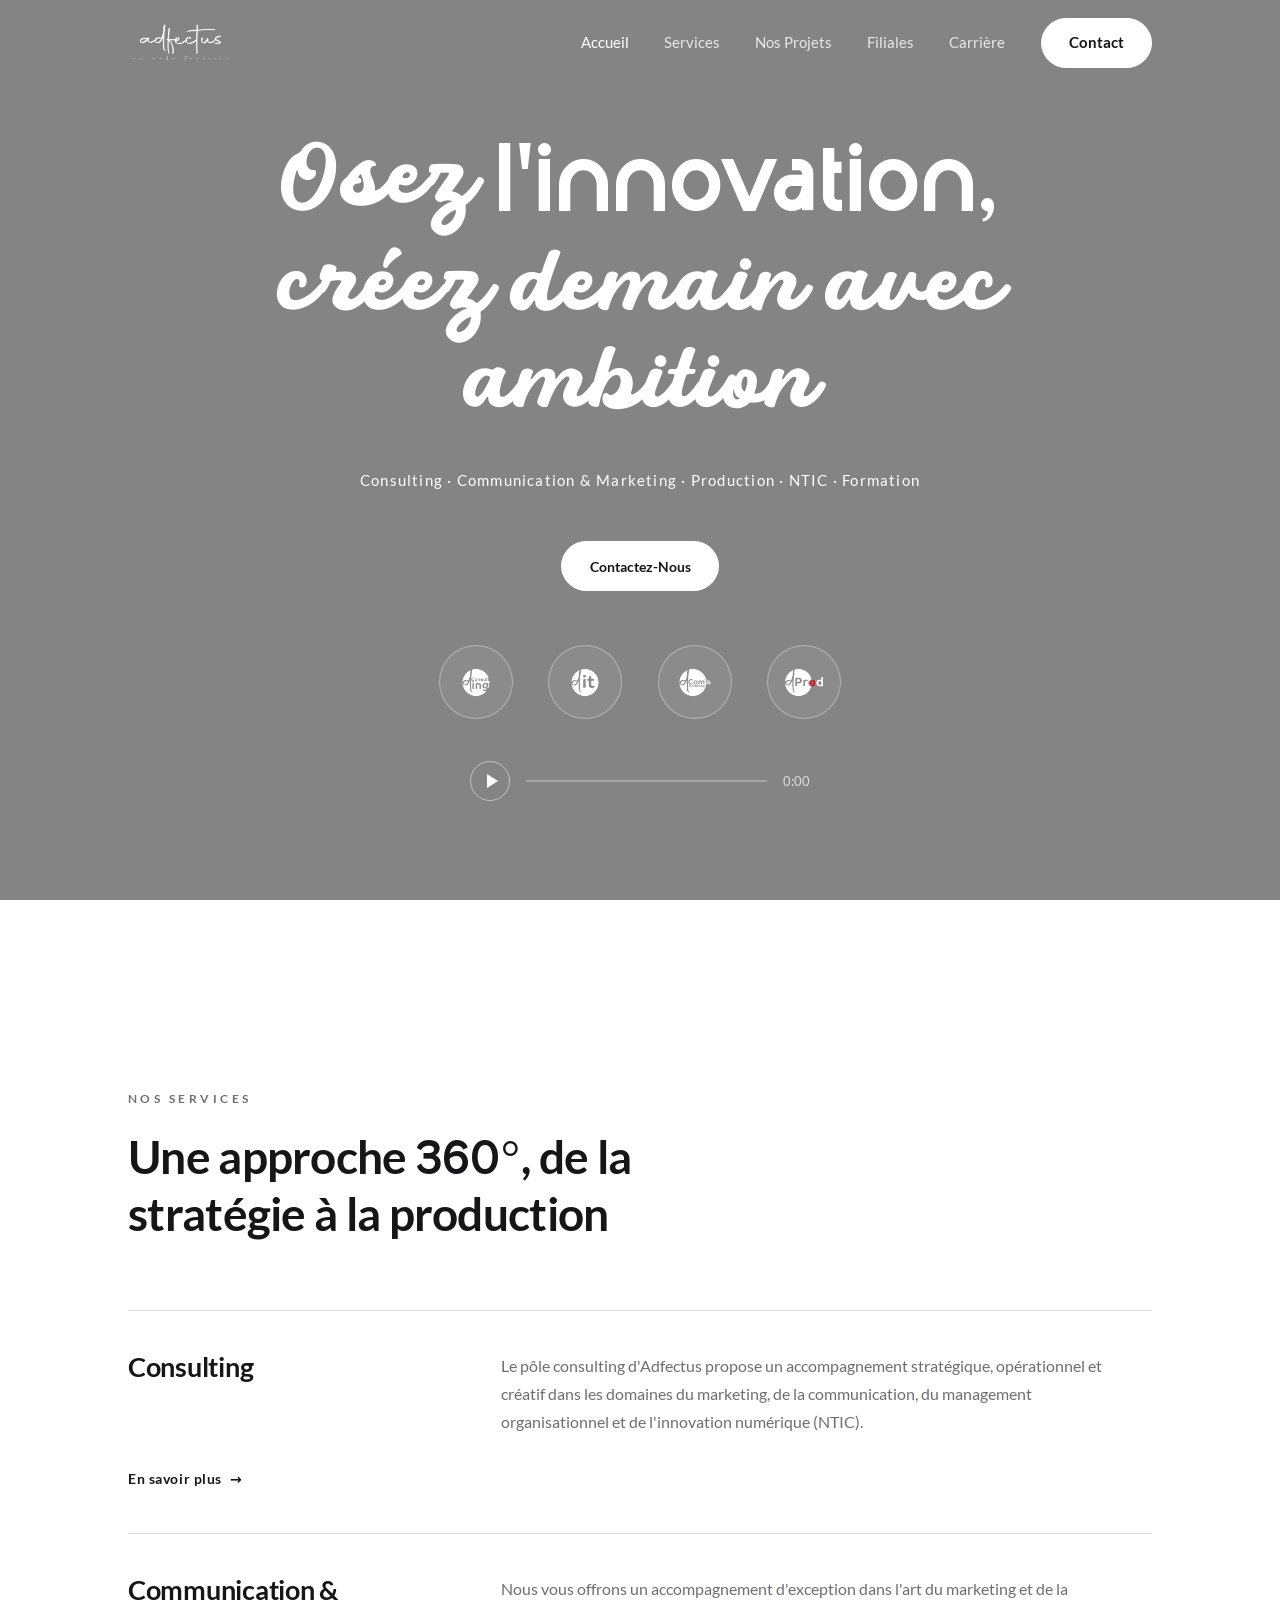
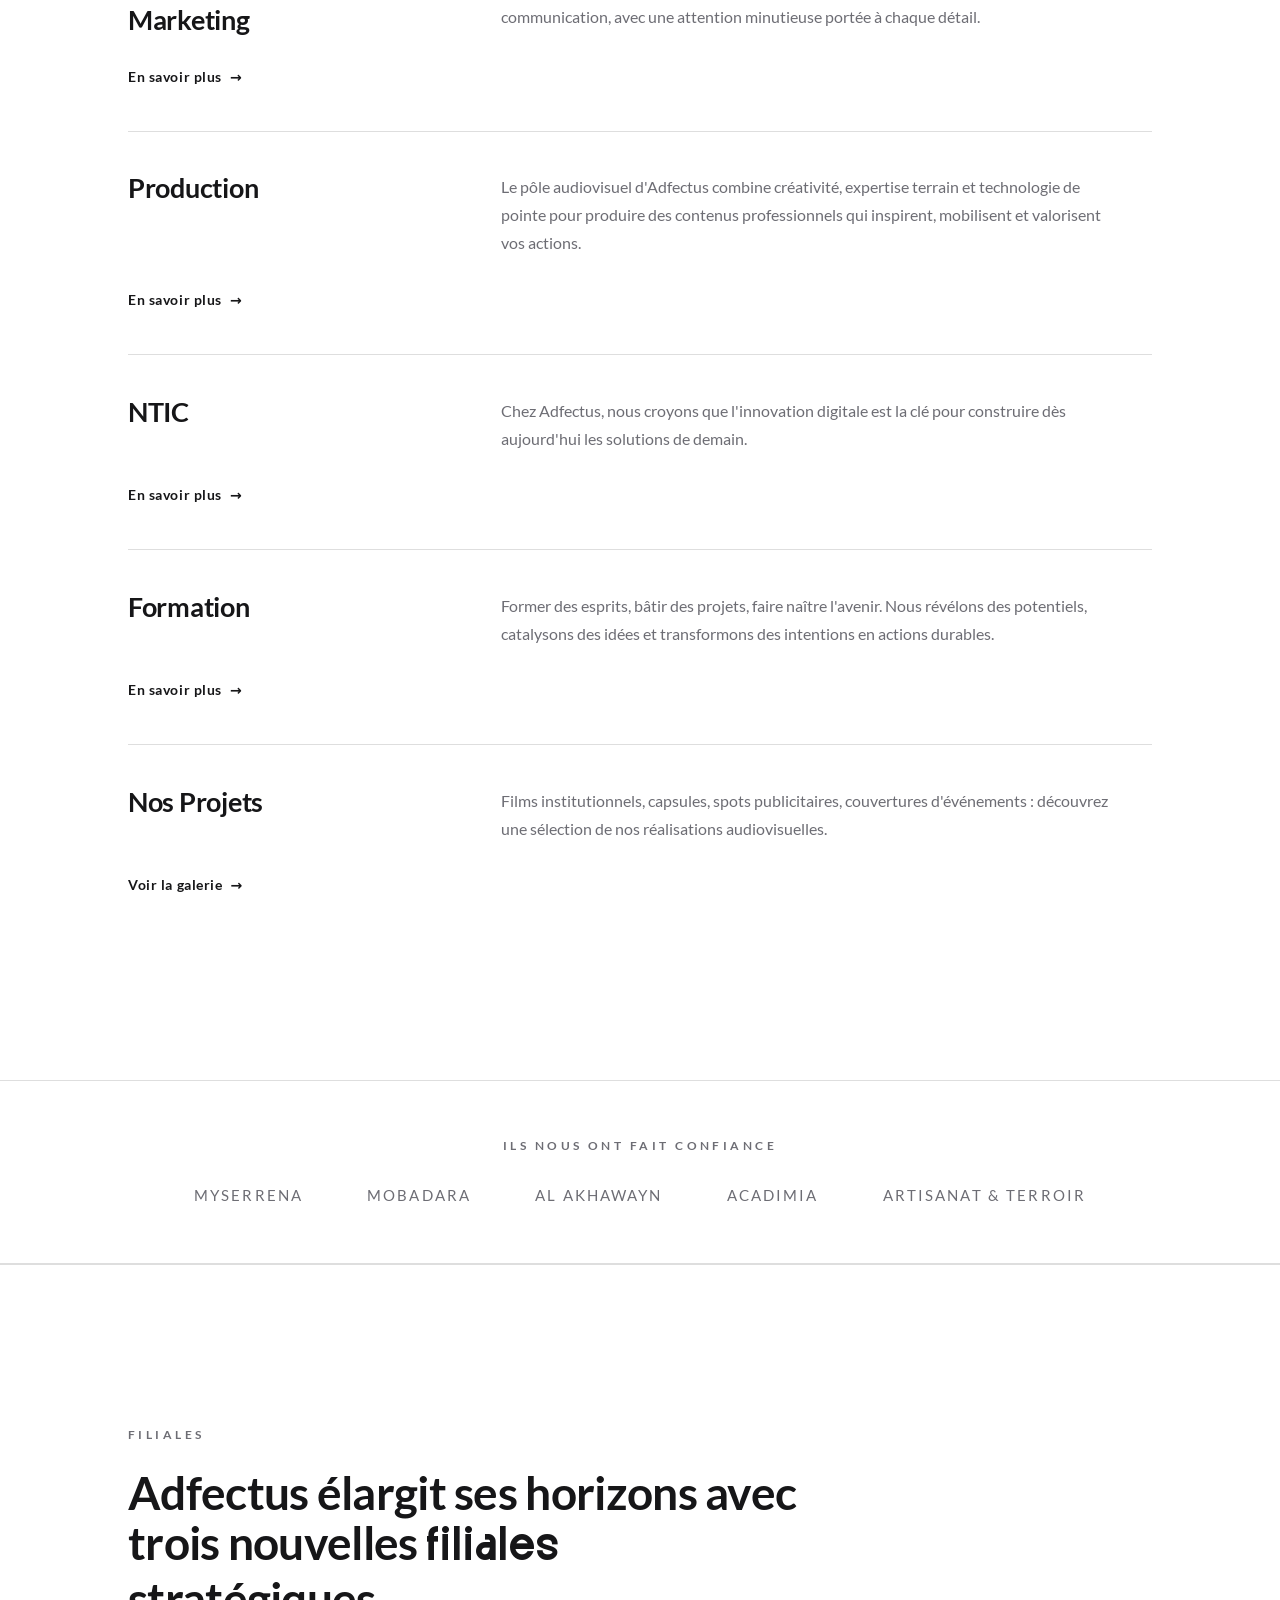
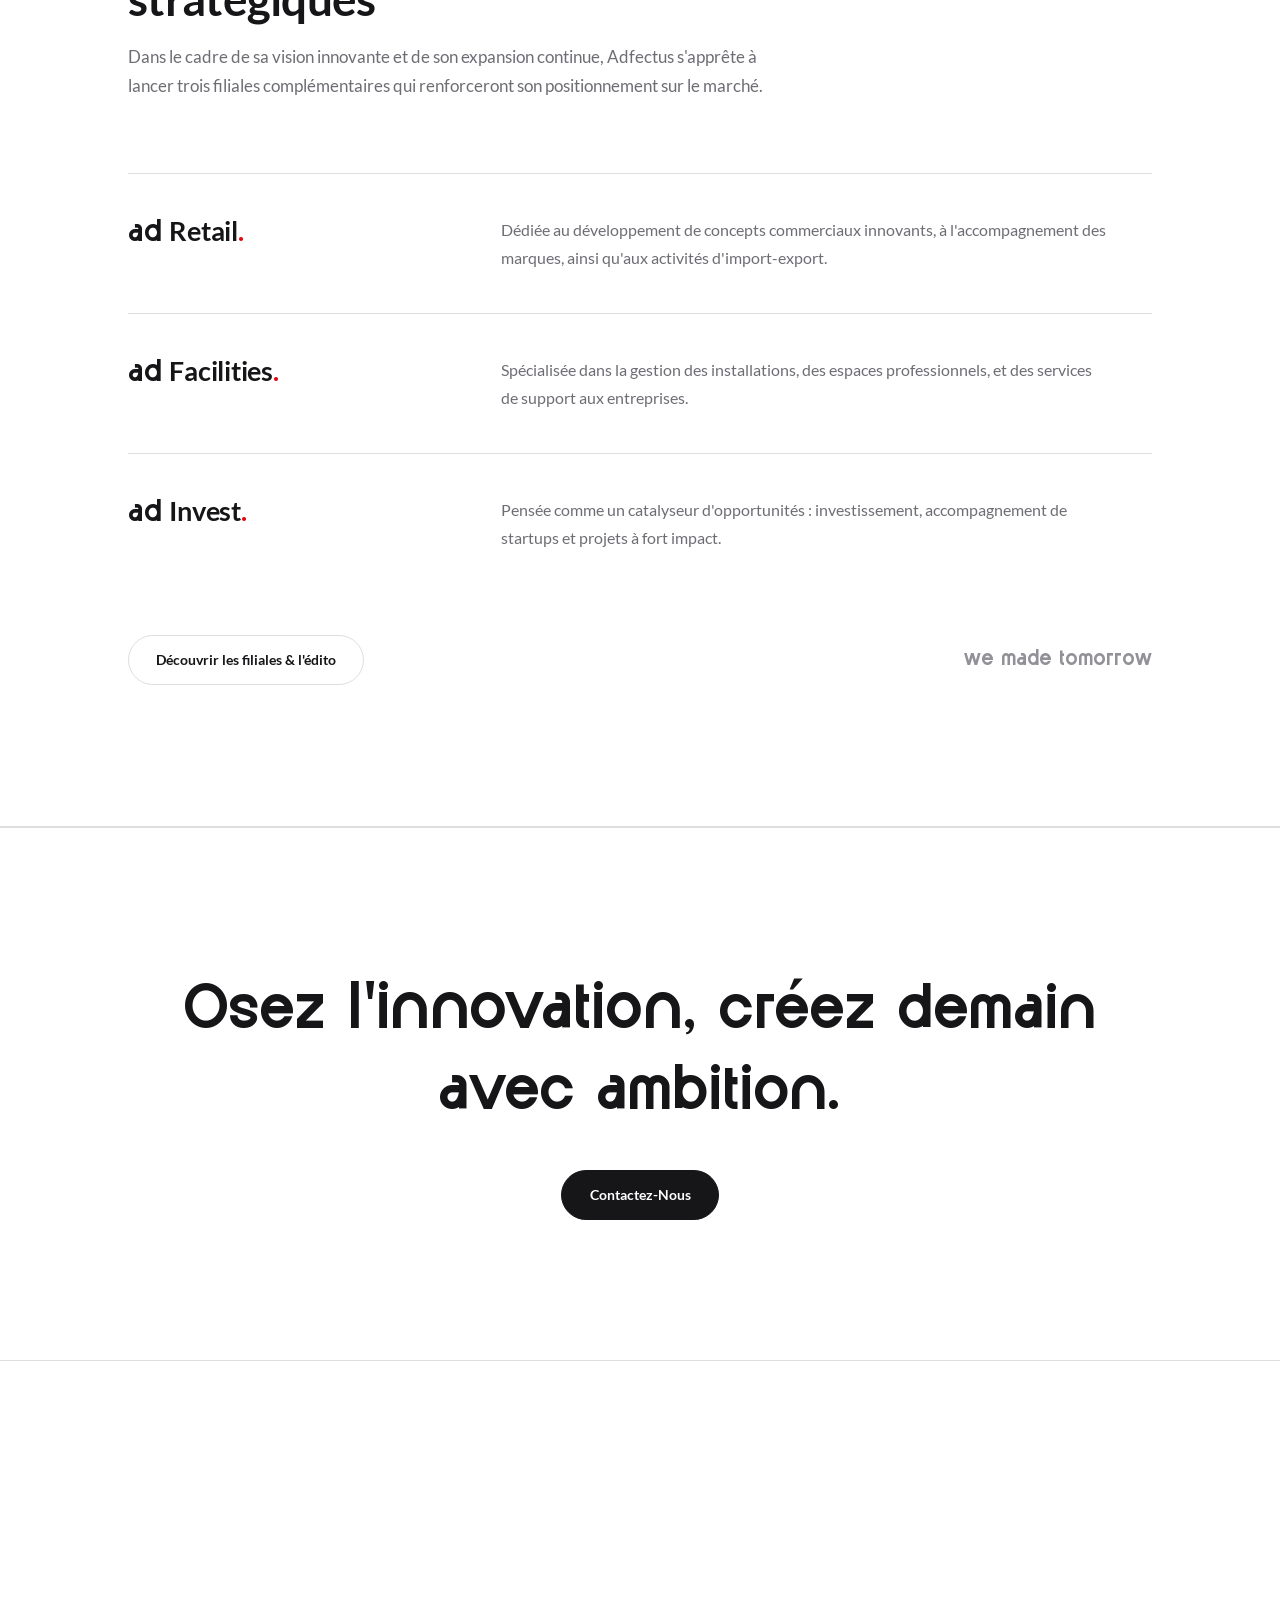
==== index.html @ 5cff5445 "Refonte complète du site Adfectus — statique, minimaliste, responsive - 10 pages générées par build." ====
<!DOCTYPE html>
<html lang="fr">
<head>
<meta charset="utf-8">
<meta name="viewport" content="width=device-width, initial-scale=1">
<title>Adfectus — Agence Consulting, Communication & Production | We Made Tomorrow</title>
<meta name="description" content="Adfectus sarl, agence de consulting, communication, marketing, production audiovisuelle, NTIC et formation au Maroc. Osez l'innovation, créez demain avec ambition.">
<link rel="canonical" href="https://www.adfectus-agency.com/">
<meta property="og:title" content="Adfectus — Agence Consulting, Communication & Production | We Made Tomorrow">
<meta property="og:description" content="Adfectus sarl, agence de consulting, communication, marketing, production audiovisuelle, NTIC et formation au Maroc. Osez l'innovation, créez demain avec ambition.">
<meta property="og:type" content="website">
<meta property="og:url" content="https://www.adfectus-agency.com/">
<meta property="og:image" content="https://www.adfectus-agency.com/assets/img/t_adfectus-logo-06-400.png">
<meta property="og:locale" content="fr_FR">
<link rel="icon" type="image/png" href="assets/img/6_logo-adfectus-elements_plan-de-travail-1-184.png">

<link rel="stylesheet" href="assets/css/style.css">
<script type="application/ld+json">
{
  "@context": "https://schema.org",
  "@type": "Organization",
  "name": "Adfectus",
  "legalName": "ADFECTUS sarl",
  "slogan": "We Made Tomorrow",
  "url": "https://www.adfectus-agency.com",
  "logo": "https://www.adfectus-agency.com/assets/img/t_adfectus-logo-06-400.png",
  "email": "Contact@adfectus-agency.com",
  "telephone": "+212535567583",
  "address": {
    "@type": "PostalAddress",
    "streetAddress": "Hay Riad, Immeuble Bahji N35",
    "addressLocality": "Ifrane",
    "postalCode": "53000",
    "addressCountry": "MA"
  },
  "sameAs": [],
  "subOrganization": [
    {"@type": "Organization", "name": "Ad Retail"},
    {"@type": "Organization", "name": "Ad Facilities"},
    {"@type": "Organization", "name": "Ad Invest"}
  ]
}
</script>
</head>
<body>
<video class="bg-video" autoplay muted loop playsinline src="video/bg_full_v.mp4" aria-hidden="true"></video>
<div class="bg-overlay"></div>
<header class="site-header">
  <div class="container nav">
    <a class="brand" href="index.html" aria-label="Adfectus — accueil">
      <img src="assets/img/8_adfectus-logo-05-368.png" alt="Adfectus — We Made Tomorrow">
    </a>
    <button class="burger" aria-label="Menu"><span></span><span></span><span></span></button>
    <ul class="nav-links">
      <li><a href="index.html">Accueil</a></li>
      <li class="has-sub"><a href="consulting.html">Services</a>
        <ul class="submenu">
          <li><a href="consulting.html">Consulting</a></li>
          <li><a href="communication.html">Communication &amp; Marketing</a></li>
          <li><a href="production.html">Production</a></li>
          <li><a href="ntic.html">NTIC</a></li>
          <li><a href="formation.html">Formation</a></li>
        </ul>
      </li>
      <li><a href="projets.html">Nos Projets</a></li>
      <li><a href="filiales.html">Filiales</a></li>
      <li><a href="carriere.html">Carrière</a></li>
      <li><a class="btn btn-primary" href="contact.html">Contact</a></li>
    </ul>
  </div>
</header>
<main>
<section class="hero hero-center">
  <div class="container">
    <h1 class="reveal visible">Osez <span class="subtitle-gendy accent">l'innovation,</span><br>créez demain avec ambition</h1>
    <p class="lead hero-tagline reveal visible">Consulting · Communication &amp; Marketing · Production · NTIC · Formation</p>
    <div class="hero-actions reveal visible">
      <a class="btn btn-primary" href="contact.html">Contactez-Nous</a>
    </div>
    <div class="hero-badges reveal visible">
      <a href="consulting.html" title="Consulting"><img src="assets/img/0_logo-adfectus-elements-04-194.png" alt="ad Consulting"></a>
      <a href="ntic.html" title="NTIC"><img src="assets/img/t_logo-adfectus-elements-03-186.png" alt="ad it"></a>
      <a href="communication.html" title="Communication &amp; Marketing"><img src="assets/img/e_logo-adfectus-elements-02-188.png" alt="ad Com's Marketing"></a>
      <a href="production.html" title="Production"><img src="assets/img/6_logo-adfectus-elements_plan-de-travail-1-184.png" alt="ad Prod"></a>
    </div>
    <div class="audio-player reveal visible" data-src="audio/ads-audio-spot-adfectus-short.mp3">
      <button class="audio-toggle" aria-label="Écouter le spot Adfectus"></button>
      <div class="audio-track"><div class="audio-bar"></div></div>
      <span class="audio-time">0:00</span>
    </div>
  </div>
</section>


<section class="section">
  <div class="container">
    <div class="section-head reveal">
      <p class="eyebrow">Nos Services</p>
      <h2>Une approche <em class="emph">360°</em>, de la stratégie à la production</h2>
    </div>
    <div class="grid grid-3">
      <article class="card reveal">
        <h3>Consulting</h3>
        <p>Le pôle consulting d'Adfectus propose un accompagnement stratégique, opérationnel et créatif dans les domaines du marketing, de la communication, du management organisationnel et de l'innovation numérique (NTIC).</p>
        <a class="card-link" href="consulting.html">En savoir plus</a>
      </article>
      <article class="card reveal">
        <h3>Communication &amp; Marketing</h3>
        <p>Nous vous offrons un accompagnement d'exception dans l'art du marketing et de la communication, avec une attention minutieuse portée à chaque détail.</p>
        <a class="card-link" href="communication.html">En savoir plus</a>
      </article>
      <article class="card reveal">
        <h3>Production</h3>
        <p>Le pôle audiovisuel d'Adfectus combine créativité, expertise terrain et technologie de pointe pour produire des contenus professionnels qui inspirent, mobilisent et valorisent vos actions.</p>
        <a class="card-link" href="production.html">En savoir plus</a>
      </article>
      <article class="card reveal">
        <h3>NTIC</h3>
        <p>Chez Adfectus, nous croyons que l'innovation digitale est la clé pour construire dès aujourd'hui les solutions de demain.</p>
        <a class="card-link" href="ntic.html">En savoir plus</a>
      </article>
      <article class="card reveal">
        <h3>Formation</h3>
        <p>Former des esprits, bâtir des projets, faire naître l'avenir. Nous révélons des potentiels, catalysons des idées et transformons des intentions en actions durables.</p>
        <a class="card-link" href="formation.html">En savoir plus</a>
      </article>
      <article class="card reveal">
        <h3>Nos Projets</h3>
        <p>Films institutionnels, capsules, spots publicitaires, couvertures d'événements : découvrez une sélection de nos réalisations audiovisuelles.</p>
        <a class="card-link" href="projets.html">Voir la galerie</a>
      </article>
    </div>
  </div>
</section>

<section class="partners">
  <div class="container">
    <p class="eyebrow reveal" style="justify-content:center">Ils nous ont fait confiance</p>
    <div class="partners-strip reveal">
      <span>Myserrena</span>
      <span>Mobadara</span>
      <span>Al Akhawayn</span>
      <span>Acadimia</span>
      <span>Artisanat &amp; Terroir</span>
    </div>
  </div>
</section>

<section class="section section-alt">
  <div class="container">
    <div class="section-head reveal">
      <p class="eyebrow">Filiales</p>
      <h2>Adfectus élargit ses horizons avec trois nouvelles <em class="emph">filiales</em> stratégiques</h2>
      <p>Dans le cadre de sa vision innovante et de son expansion continue, Adfectus s'apprête à lancer trois filiales complémentaires qui renforceront son positionnement sur le marché.</p>
    </div>
    <div class="grid grid-3">
      <article class="card reveal">
        <h3><span class="ad-script">ad</span> Retail<span class="dot-red">.</span></h3>
        <p>Dédiée au développement de concepts commerciaux innovants, à l'accompagnement des marques, ainsi qu'aux activités d'import-export.</p>
      </article>
      <article class="card reveal">
        <h3><span class="ad-script">ad</span> Facilities<span class="dot-red">.</span></h3>
        <p>Spécialisée dans la gestion des installations, des espaces professionnels, et des services de support aux entreprises.</p>
      </article>
      <article class="card reveal">
        <h3><span class="ad-script">ad</span> Invest<span class="dot-red">.</span></h3>
        <p>Pensée comme un catalyseur d'opportunités : investissement, accompagnement de startups et projets à fort impact.</p>
      </article>
    </div>
    <div class="filiales-foot reveal">
      <a class="btn btn-ghost" href="filiales.html">Découvrir les filiales &amp; l'édito</a>
      <span class="script-note" aria-hidden="true">we made tomorrow</span>
    </div>
  </div>
</section>

<section class="cta-band cta-script">
  <div class="container reveal">
    <h2>Osez <em class="emph">l'innovation</em>, créez demain avec ambition.</h2>
    <a class="btn btn-primary" href="contact.html">Contactez-Nous</a>
  </div>
</section>
</main>
<div class="footer-reveal">
<footer class="site-footer">
  <div class="container">
    <div class="footer-grid">
      <div class="footer-brand">
        <img src="assets/img/t_adfectus-logo-06-400.png" alt="Adfectus">
        <p>Osez l'innovation, créez demain avec ambition.<br>We Made Tomorrow.</p>
      </div>
      <div>
        <h4>Navigation</h4>
        <ul>
          <li><a href="index.html">Accueil</a></li>
          <li><a href="projets.html">Nos Projets</a></li>
          <li><a href="filiales.html">Filiales</a></li>
          <li><a href="carriere.html">Carrière</a></li>
          <li><a href="contact.html">Contact</a></li>
        </ul>
      </div>
      <div>
        <h4>Services</h4>
        <ul>
          <li><a href="consulting.html">Consulting</a></li>
          <li><a href="communication.html">Communication &amp; Marketing</a></li>
          <li><a href="production.html">Production</a></li>
          <li><a href="ntic.html">NTIC</a></li>
          <li><a href="formation.html">Formation</a></li>
        </ul>
      </div>
      <div>
        <h4>Contact</h4>
        <ul>
          <li><p>ADFECTUS sarl : Hay Riad, Immeuble Bahji N35 – Ifrane 53000 Maroc</p></li>
          <li><a href="mailto:Contact@adfectus-agency.com">Contact@adfectus-agency.com</a></li>
          <li><a href="tel:+212535567583">05.35.56.75.83</a></li>
          <li><a href="tel:+212661442647">06.61.44.26.47</a></li>
        </ul>
      </div>
    </div>
    <div class="footer-bottom">
      <span>© Adfectus sarl — Tous droits réservés</span>
      <span>We Made Tomorrow</span>
    </div>
    <div class="footer-mega" aria-hidden="true">
      <span class="footer-mega-line">adfectus<span class="dot-red">.</span></span>
      <span class="footer-mega-sub">we made tomorrow</span>
    </div>
  </div>
</footer>
</div>
<script src="assets/js/main.js"></script>
</body>
</html>
---- assets/css/style.css ----
/* ============================================================
   ADFECTUS — We Made Tomorrow
   Design system : minimalisme précis
   Une seule signature : le fil manuscrit (script, Gendy, signature)
   ============================================================ */

/* Polices originales du site Adfectus */
@font-face { font-display: swap; font-family: "Black"; src: url("../fonts/Black.woff2") format("woff2"); font-weight: 400; }
@font-face { font-display: swap; font-family: "Gendy"; src: url("../fonts/Gendy.woff2") format("woff2"); font-weight: 400; }
@font-face { font-display: swap; font-family: "Lato"; src: url("../fonts/Lato-Regular.woff2") format("woff2"); font-weight: 400; }
@font-face { font-display: swap; font-family: "Lato"; src: url("../fonts/Lato-Bold.woff2") format("woff2"); font-weight: 700; }

:root {
  --bg: #ffffff;
  --ink: #161618;
  --muted: #6d6d74;
  --hairline: rgba(22, 22, 24, 0.14);
  --paper: rgba(255, 255, 255, 0.94);
  --font-display: "Black", system-ui, sans-serif;
  --font-accent: "Gendy", cursive;
  --font-body: "Lato", system-ui, sans-serif;
  --container: 1120px;
  --space: clamp(5rem, 11vw, 9rem);
}

* { margin: 0; padding: 0; box-sizing: border-box; }

html { scroll-behavior: smooth; }

body {
  background: var(--bg);
  color: var(--ink);
  font-family: var(--font-body);
  font-size: 1.045rem;
  line-height: 1.75;
  -webkit-font-smoothing: antialiased;
  overflow-x: hidden;
}

img, video { max-width: 100%; display: block; }
a { color: inherit; text-decoration: none; }

.container {
  max-width: var(--container);
  margin: 0 auto;
  padding: 0 clamp(1.4rem, 5vw, 3rem);
}

/* ---------- Typographie ---------- */
h1, h2, h3 { font-family: var(--font-body); font-weight: 700; line-height: 1.08; letter-spacing: -0.015em; color: var(--ink); }
h1 { font-family: var(--font-display); font-weight: 400; font-size: clamp(2.6rem, 7.5vw, 5.8rem); line-height: 1.04; letter-spacing: 0.005em; }
h2 { font-size: clamp(1.8rem, 4vw, 2.9rem); }
h3 { font-size: 1.2rem; }
p { color: var(--muted); }
.lead { font-size: clamp(1.05rem, 1.8vw, 1.25rem); color: var(--ink); opacity: 0.9; max-width: 44rem; }

/* La signature : un mot manuscrit par titre */
.emph, .subtitle-gendy {
  font-family: var(--font-accent); font-style: normal; font-weight: 400;
  font-size: 1.04em; letter-spacing: 0.02em;
}

.eyebrow {
  display: block;
  font-size: 0.72rem; font-weight: 700; letter-spacing: 0.3em;
  text-transform: uppercase; color: var(--muted); margin-bottom: 1.4rem;
}

/* ---------- Header (transparent en haut, verre blanc au scroll) ---------- */
.site-header {
  position: fixed; inset: 0 0 auto 0; z-index: 100;
  background: transparent;
  border-bottom: 1px solid transparent;
  transition: background 0.4s ease, border-color 0.4s ease, backdrop-filter 0.4s ease;
}
.site-header.scrolled {
  backdrop-filter: blur(20px) saturate(1.4); -webkit-backdrop-filter: blur(20px) saturate(1.4);
  background: rgba(255, 255, 255, 0.78);
  border-bottom-color: var(--hairline);
}
.nav { display: flex; align-items: center; justify-content: space-between; height: 86px; }
.brand img { height: 62px; width: auto; transition: filter 0.4s ease, height 0.3s ease; }
.site-header.scrolled .brand img { filter: invert(1); height: 48px; }
.nav-links { display: flex; align-items: center; gap: 2.2rem; list-style: none; }
.nav-links a {
  font-size: 0.92rem; color: rgba(255, 255, 255, 0.82);
  transition: color 0.3s ease;
}
.nav-links a:hover, .nav-links a.active { color: #fff; }
.site-header.scrolled .nav-links a { color: var(--muted); }
.site-header.scrolled .nav-links a:hover, .site-header.scrolled .nav-links a.active { color: var(--ink); }
.site-header:not(.scrolled) .nav-links .btn-primary { background: #fff; color: var(--ink); border-color: #fff; }
.site-header:not(.scrolled) .nav-links .btn-primary:hover { background: transparent; color: #fff; }

.has-sub { position: relative; }
.submenu {
  position: absolute; top: calc(100% + 16px); left: 50%; transform: translateX(-50%) translateY(6px);
  min-width: 240px; padding: 0.5rem 0; list-style: none;
  background: #fff; border: 1px solid var(--hairline);
  opacity: 0; visibility: hidden; transition: all 0.25s ease;
}
.has-sub:hover .submenu, .has-sub:focus-within .submenu {
  opacity: 1; visibility: visible; transform: translateX(-50%);
}
.submenu a { display: block; padding: 0.55rem 1.2rem; font-size: 0.9rem; }
.submenu a:hover { color: var(--ink); }

.btn {
  display: inline-flex; align-items: center; gap: 0.5rem;
  padding: 0.7rem 1.7rem; border-radius: 999px;
  font-family: var(--font-body); font-weight: 700; font-size: 0.9rem;
  border: 1px solid var(--ink); cursor: pointer;
  transition: background 0.3s ease, color 0.3s ease;
}
.btn-primary { background: var(--ink); color: #fff; }
.btn-primary:hover { background: transparent; color: var(--ink); }
.btn-ghost { color: var(--ink); border-color: var(--hairline); }
.btn-ghost:hover { border-color: var(--ink); }

.burger {
  display: none; background: none; border: 0; cursor: pointer;
  width: 44px; height: 44px; position: relative; z-index: 102;
}
.burger span {
  display: block; width: 22px; height: 1.5px; background: #fff;
  margin: 6px auto; transition: all 0.3s;
}
.site-header.scrolled .burger span, .burger.open span { background: var(--ink); }
.burger.open span:nth-child(1) { transform: translateY(7.5px) rotate(45deg); }
.burger.open span:nth-child(2) { opacity: 0; }
.burger.open span:nth-child(3) { transform: translateY(-7.5px) rotate(-45deg); }

/* ---------- Vidéo de fond plein écran ---------- */
.bg-video {
  position: fixed; inset: 0; width: 100vw; height: 100vh;
  object-fit: cover; z-index: -2;
}
.bg-overlay {
  position: fixed; inset: 0; z-index: -1;
  background: rgba(10, 10, 12, 0.5);
}
body:has(.bg-video) { background: transparent; }

/* ---------- Héros ---------- */
.hero, .page-hero { position: relative; }
.hero {
  min-height: 94vh;
  display: flex; align-items: center;
  padding: 8rem 0 clamp(9rem, 18vw, 15rem);
}
.page-hero { padding: 11rem 0 5rem; }
.hero .container, .page-hero .container { position: relative; z-index: 2; }

body:has(.bg-video) .hero h1, body:has(.bg-video) .page-hero h1,
body:has(.bg-video) .hero .lead, body:has(.bg-video) .page-hero .lead { color: #fff; }
body:has(.bg-video) .hero .eyebrow, body:has(.bg-video) .page-hero .eyebrow { color: rgba(255, 255, 255, 0.8); }
body:has(.bg-video) .hero .btn-primary, body:has(.bg-video) .page-hero .btn-primary {
  background: #fff; color: var(--ink); border-color: #fff;
}
body:has(.bg-video) .hero .btn-primary:hover, body:has(.bg-video) .page-hero .btn-primary:hover {
  background: transparent; color: #fff;
}
body:has(.bg-video) .hero .btn-ghost, body:has(.bg-video) .page-hero .btn-ghost {
  border-color: rgba(255, 255, 255, 0.5); color: #fff;
}
body:has(.bg-video) .hero .btn-ghost:hover { border-color: #fff; }

.hero-tagline { margin-top: 2rem; }
.hero-actions { display: flex; flex-wrap: wrap; gap: 1rem; margin-top: 3rem; }

/* Hero centré très minimaliste (accueil) */
.hero-center { padding: 8rem 0; text-align: center; }
.hero-center .lead { margin-inline: auto; }
.hero-center .hero-tagline {
  font-size: 0.95rem; letter-spacing: 0.08em;
  opacity: 0.75; margin-top: 2.4rem;
}
.hero-center .hero-actions { justify-content: center; }

/* ---------- Badges services du hero (détails de l'original) ---------- */
.hero-badges {
  display: flex; justify-content: center; align-items: center;
  gap: clamp(1.2rem, 3vw, 2.2rem); margin-top: 3.4rem;
}
.hero-badges a {
  width: 74px; height: 74px; border-radius: 50%;
  display: flex; align-items: center; justify-content: center;
  border: 1px solid rgba(255, 255, 255, 0.35);
  background: rgba(255, 255, 255, 0.06);
  transition: border-color 0.3s ease, background 0.3s ease, transform 0.3s ease;
}
.hero-badges a:hover { border-color: #fff; background: rgba(255, 255, 255, 0.14); transform: translateY(-3px); }
.hero-badges img { width: 72%; height: auto; }

/* ---------- Lecteur audio minimal (spot Adfectus) ---------- */
.audio-player {
  display: flex; align-items: center; gap: 1rem;
  max-width: 340px; margin: 2.6rem auto 0;
}
.audio-toggle {
  flex: none; width: 40px; height: 40px; border-radius: 50%;
  border: 1px solid rgba(255, 255, 255, 0.5); background: transparent;
  cursor: pointer; position: relative;
  transition: border-color 0.3s ease, background 0.3s ease;
}
.audio-toggle::after {
  content: ""; position: absolute; left: 16px; top: 12px;
  border-left: 11px solid #fff;
  border-top: 7.5px solid transparent; border-bottom: 7.5px solid transparent;
}
.audio-player.playing .audio-toggle::after {
  left: 13px; top: 12px; border: 0;
  width: 4px; height: 15px;
  border-left: 4px solid #fff; border-right: 4px solid #fff;
}
.audio-toggle:hover { border-color: #fff; background: rgba(255, 255, 255, 0.12); }
.audio-track {
  flex: 1; height: 2px; background: rgba(255, 255, 255, 0.28);
  cursor: pointer; position: relative;
}
.audio-bar { width: 0; height: 100%; background: #fff; transition: width 0.15s linear; }
.audio-time {
  flex: none; font-size: 0.8rem; color: rgba(255, 255, 255, 0.75);
  font-variant-numeric: tabular-nums; min-width: 3ch;
}

/* ---------- Rappels de marque (filiales) ---------- */
.ad-script {
  font-family: var(--font-accent); font-weight: 400;
  font-size: 1.15em; letter-spacing: 0.02em; margin-right: 0.08em;
}
.dot-red { color: #e60613; }
.filiales-foot {
  margin-top: 2.6rem;
  display: flex; align-items: center; justify-content: space-between;
  flex-wrap: wrap; gap: 1.4rem;
}
.script-note {
  font-family: var(--font-accent); font-size: 1.35rem;
  color: var(--muted); opacity: 0.75;
}

/* ---------- CTA en typographie du logo ---------- */
.cta-script h2 {
  font-family: var(--font-accent); font-weight: 400;
  font-size: clamp(2.1rem, 5.5vw, 4rem); line-height: 1.25;
  letter-spacing: 0.015em;
}

/* ---------- Sections ---------- */
.section, .section-alt, .partners, .cta-band {
  background: var(--paper);
  backdrop-filter: blur(14px); -webkit-backdrop-filter: blur(14px);
}
.section { padding: var(--space) 0; }
.section-alt { padding: var(--space) 0; border-block: 1px solid var(--hairline); }
.section-head { max-width: 42rem; margin-bottom: clamp(3rem, 6vw, 4.5rem); }
.section-head p { margin-top: 1.2rem; }

/* ---------- Listes typographiques (remplacent les cartes) ---------- */
.grid { display: grid; gap: 0; }
.grid-2, .grid-3 { grid-template-columns: 1fr; }

.card {
  padding: 2.6rem 0;
  border-top: 1px solid var(--hairline);
  display: grid; grid-template-columns: minmax(200px, 1fr) 2fr; gap: 1rem 3rem;
  align-items: start;
  transition: opacity 0.3s ease;
}
.grid:hover .card:not(:hover) { opacity: 0.45; }
.card h3 { font-size: clamp(1.25rem, 2.4vw, 1.7rem); letter-spacing: -0.01em; }
.card p { font-size: 1rem; max-width: 38rem; }
.card .num { display: none; }
.card ul { list-style: none; }
.card ul li {
  padding: 0.5rem 0; margin: 0;
  color: var(--muted); font-size: 0.98rem;
  border-bottom: 1px solid rgba(22, 22, 24, 0.06);
}
.card ul li:last-child { border-bottom: 0; }
.card-link {
  display: inline-flex; align-items: center; gap: 0.5rem;
  margin-top: 0.9rem; font-weight: 700; font-size: 0.88rem;
  letter-spacing: 0.04em; color: var(--ink);
}
.card-link::after { content: "→"; transition: transform 0.3s ease; }
.card:hover .card-link::after { transform: translateX(6px); }

/* ---------- Partenaires ---------- */
.partners { padding: 3.4rem 0; border-block: 1px solid var(--hairline); text-align: center; }
.partners .eyebrow { margin-bottom: 1.6rem; }
.partners-strip {
  display: flex; flex-wrap: wrap; justify-content: center;
  gap: clamp(1.6rem, 5vw, 4rem);
}
.partners-strip span {
  font-size: 0.95rem; letter-spacing: 0.14em; text-transform: uppercase;
  color: var(--muted);
}

/* ---------- Mosaïque photos ---------- */
.photo-mosaic { display: grid; grid-template-columns: repeat(3, 1fr); gap: 1.2rem; }
.photo-mosaic img {
  width: 100%; aspect-ratio: 4 / 3; object-fit: cover;
  filter: grayscale(0.15);
  transition: filter 0.4s ease;
}
.photo-mosaic img:hover { filter: none; }

/* ---------- Prose ---------- */
.prose { max-width: 46rem; }
.prose p { margin-bottom: 1.4rem; }
.prose strong { color: var(--ink); }

/* ---------- Édito « agenda » ---------- */
.agenda-wrap { display: flex; justify-content: center; }
.agenda {
  position: relative;
  max-width: 44rem; width: 100%;
  padding: 3.4rem 3rem 3rem 4rem;
  background:
    repeating-linear-gradient(transparent 0, transparent 2.1rem, rgba(120, 110, 90, 0.22) 2.1rem, rgba(120, 110, 90, 0.22) calc(2.1rem + 1px)),
    #fcfaf4;
  background-position: 0 1.4rem, 0 0;
  border: 1px solid var(--hairline);
  color: #34302a;
}
.agenda::before {
  content: ""; position: absolute; top: 0; bottom: 0; left: 2.9rem;
  width: 1px; background: rgba(120, 110, 90, 0.3);
}
.agenda p {
  font-family: Georgia, "Times New Roman", serif; font-style: italic;
  font-size: 1rem; line-height: 2.1rem;
  color: #3d382e; margin: 0;
}
.agenda p + p { margin-top: 2.1rem; }
.agenda .agenda-date {
  font-family: var(--font-accent); font-style: normal; font-size: 1.1rem;
  color: #8d8471; margin-bottom: 2.1rem;
}
.agenda-photo {
  float: right; width: 140px; margin: 0 0 1.2rem 1.8rem;
  padding: 7px 7px 30px; background: #fff;
  border: 1px solid var(--hairline);
}
.agenda-photo img { width: 100%; }
.agenda-photo figcaption {
  margin-top: 8px; text-align: center;
  font-family: var(--font-accent); font-size: 0.78rem; color: #6f6858;
}
.agenda-signature { margin-top: 1.8rem; }
.agenda-signature img { height: 80px; width: auto; mix-blend-mode: multiply; }
.agenda-signature .signature { font-weight: 700; color: #34302a; font-style: normal; font-family: var(--font-body); }
.agenda-signature .signature small { display: block; font-weight: 400; color: #8d8471; }

/* ---------- Galerie vidéos ---------- */
.video-grid { display: grid; grid-template-columns: repeat(3, 1fr); gap: 2rem 1.4rem; }
.video-card { cursor: pointer; }
.video-thumb { position: relative; overflow: hidden; }
.video-thumb img {
  width: 100%; aspect-ratio: 16 / 10; object-fit: cover; background: #000;
  transition: transform 0.6s cubic-bezier(0.16, 1, 0.3, 1), filter 0.4s ease;
  filter: grayscale(0.2);
}
.video-card:hover .video-thumb img { transform: scale(1.04); filter: none; }
.play-btn {
  position: absolute; inset: 0; margin: auto;
  width: 54px; height: 54px; border-radius: 50%;
  background: rgba(255, 255, 255, 0.92);
  transition: transform 0.3s ease;
}
.play-btn::after {
  content: ""; position: absolute; left: 21px; top: 17px;
  border-left: 15px solid var(--ink);
  border-top: 10px solid transparent; border-bottom: 10px solid transparent;
}
.video-card:hover .play-btn { transform: scale(1.08); }
.video-card figcaption {
  padding: 0.9rem 0 0; font-size: 0.9rem; font-weight: 700; color: var(--ink);
}

/* ---------- Lightbox ---------- */
.lightbox {
  position: fixed; inset: 0; z-index: 300;
  display: flex; align-items: center; justify-content: center;
  background: rgba(8, 8, 10, 0.94);
  opacity: 0; visibility: hidden; transition: opacity 0.3s ease, visibility 0.3s;
}
.lightbox.open { opacity: 1; visibility: visible; }
.lightbox-inner { width: min(1000px, 92vw); }
.lightbox video { width: 100%; max-height: 78vh; background: #000; }
.lightbox-title { color: #fff; font-weight: 700; margin-top: 1.1rem; text-align: center; }
.lightbox-close {
  position: absolute; top: 1.2rem; right: 1.8rem;
  background: none; border: 0; color: #fff; font-size: 2.2rem; line-height: 1;
  cursor: pointer; opacity: 0.7; transition: opacity 0.2s;
}
.lightbox-close:hover { opacity: 1; }

/* ---------- Formulaire (champs soulignés) ---------- */
.form-grid { display: grid; grid-template-columns: 1fr 1fr; gap: 2.2rem 2rem; }
.form-grid .full { grid-column: 1 / -1; }
label {
  display: block; font-size: 0.72rem; font-weight: 700;
  letter-spacing: 0.22em; text-transform: uppercase;
  margin-bottom: 0.5rem; color: var(--muted);
}
input, textarea {
  width: 100%; padding: 0.55rem 0;
  background: transparent; border: 0; border-bottom: 1px solid var(--hairline);
  color: var(--ink); font-family: var(--font-body); font-size: 1.05rem;
  transition: border-color 0.3s ease;
  border-radius: 0;
}
input:focus, textarea:focus { outline: none; border-bottom-color: var(--ink); }
textarea { min-height: 120px; resize: vertical; }

.contact-info { display: flex; flex-direction: column; gap: 1.6rem; }
.contact-info a { color: var(--ink); }
.contact-info a:hover { text-decoration: underline; text-underline-offset: 4px; }
.contact-info .label {
  display: block; font-size: 0.72rem; letter-spacing: 0.22em;
  text-transform: uppercase; color: var(--muted); margin-bottom: 0.3rem;
}

/* ---------- CTA ---------- */
.cta-band { padding: var(--space) 0; text-align: center; border-block: 1px solid var(--hairline); }
.cta-band .eyebrow { margin-bottom: 1.6rem; }
.cta-band h2 { max-width: 26ch; margin: 0 auto 2.4rem; }

/* ---------- Footer « curtain reveal » ----------
   Le contenu de la page se soulève et découvre le footer,
   fixé au bas de l'écran et masqué par clip-path. */
.footer-reveal {
  position: relative;
  height: var(--footer-h, 560px);
  clip-path: inset(0 0 0 0);
}
.site-footer {
  position: fixed; bottom: 0; left: 0; right: 0;
  height: var(--footer-h, 560px);
  display: flex; flex-direction: column; justify-content: flex-end;
  padding: 4rem 0 0;
  background: #fafaf8;
  border-top: 1px solid var(--hairline);
  overflow: hidden;
}
/* Parallaxe interne : le contenu du footer monte pendant la révélation */
.site-footer .container {
  transform: translateY(calc((1 - var(--reveal, 0)) * 60px));
  opacity: calc(0.35 + var(--reveal, 0) * 0.65);
  transition: transform 0.1s linear, opacity 0.1s linear;
}

/* Typo géante signature, dans l'écriture du logo */
.footer-mega {
  display: flex; flex-direction: column; align-items: center;
  padding: 2.5rem 0 1.4rem;
}
.footer-mega-line {
  font-family: var(--font-accent);
  font-size: clamp(4rem, 15vw, 12.5rem);
  line-height: 0.95; color: var(--ink);
  letter-spacing: 0.01em;
}
.footer-mega-sub {
  font-size: clamp(0.72rem, 1.4vw, 0.95rem);
  letter-spacing: 0.55em; text-transform: uppercase;
  color: var(--muted); margin-top: 0.8rem;
  padding-left: 0.55em;
}
.footer-grid { display: grid; grid-template-columns: 2fr 1fr 1fr 1.4fr; gap: 2.5rem; margin-bottom: 3rem; }
.footer-grid h4 {
  font-size: 0.72rem; letter-spacing: 0.25em; text-transform: uppercase;
  margin-bottom: 1.2rem; color: var(--muted); font-weight: 700;
}
.footer-grid ul { list-style: none; }
.footer-grid li { margin-bottom: 0.55rem; }
.footer-grid a, .footer-grid p { color: var(--muted); font-size: 0.94rem; transition: color 0.3s ease; }
.footer-grid a:hover { color: var(--ink); }
.footer-brand img { height: 38px; margin-bottom: 1.2rem; }
.footer-giant { display: none; }
.footer-bottom {
  padding-top: 2rem; border-top: 1px solid var(--hairline);
  display: flex; justify-content: space-between; flex-wrap: wrap; gap: 1rem;
  font-size: 0.82rem; color: var(--muted);
}

/* ---------- Apparition douce au scroll ---------- */
.reveal {
  opacity: 0; transform: translateY(24px);
  transition: opacity 0.9s ease, transform 0.9s cubic-bezier(0.16, 1, 0.3, 1);
}
.reveal.visible { opacity: 1; transform: none; }

/* ---------- Transition de page ---------- */
body { animation: page-in 0.4s ease both; }
@keyframes page-in { from { opacity: 0; } to { opacity: 1; } }
body.page-out { opacity: 0; transition: opacity 0.25s ease; animation: none; }

/* ---------- Accessibilité ---------- */
:focus-visible { outline: 2px solid var(--ink); outline-offset: 3px; }
@media (prefers-reduced-motion: reduce) {
  .reveal { transition: none; transform: none; opacity: 1; }
  body { animation: none; }
  html { scroll-behavior: auto; }
}

/* ---------- Responsive ---------- */
@media (max-width: 960px) {
  .photo-mosaic, .video-grid { grid-template-columns: repeat(2, 1fr); }
  .footer-grid { grid-template-columns: 1fr 1fr; }
  .card { grid-template-columns: 1fr; }
}

@media (max-width: 720px) {
  .nav-links {
    position: fixed; inset: 0; z-index: 101;
    flex-direction: column; justify-content: center; gap: 1.7rem;
    background: rgba(255, 255, 255, 0.98);
    transform: translateX(100%); transition: transform 0.35s ease;
  }
  .nav-links.open { transform: none; }
  .nav-links a { font-size: 1.2rem; }
  .nav-links.open a { color: var(--muted); }
  .nav-links.open a:hover, .nav-links.open a.active { color: var(--ink); }
  .nav-links.open .btn-primary { background: var(--ink); color: #fff; border-color: var(--ink); }
  .submenu {
    position: static; transform: none; opacity: 1; visibility: visible;
    background: none; border: 0; text-align: center;
  }
  .burger { display: block; }
  .form-grid, .photo-mosaic, .video-grid { grid-template-columns: 1fr; }
  .footer-grid { grid-template-columns: 1fr; }
  .hero { min-height: 86vh; }
  .agenda { padding: 2.4rem 1.5rem 2.4rem 2.8rem; }
  .agenda-photo { width: 104px; margin-left: 1.2rem; }
}
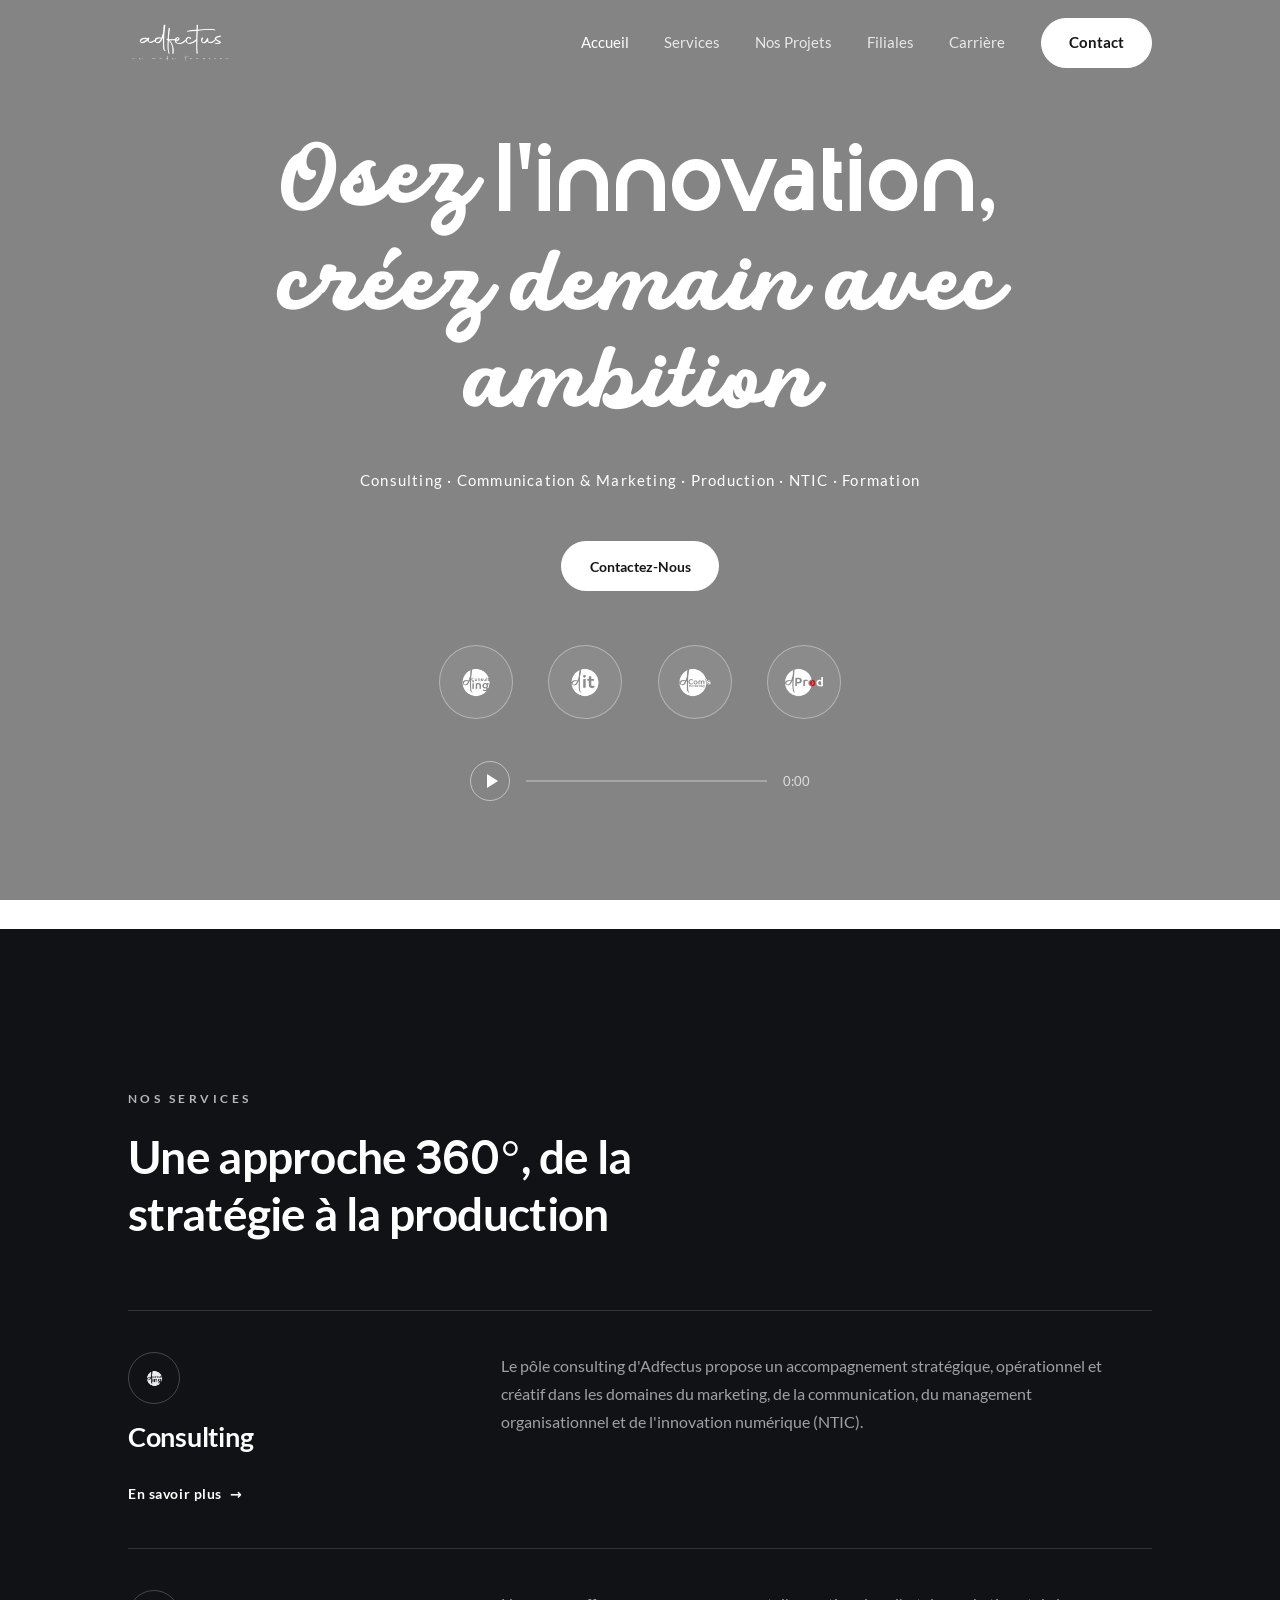
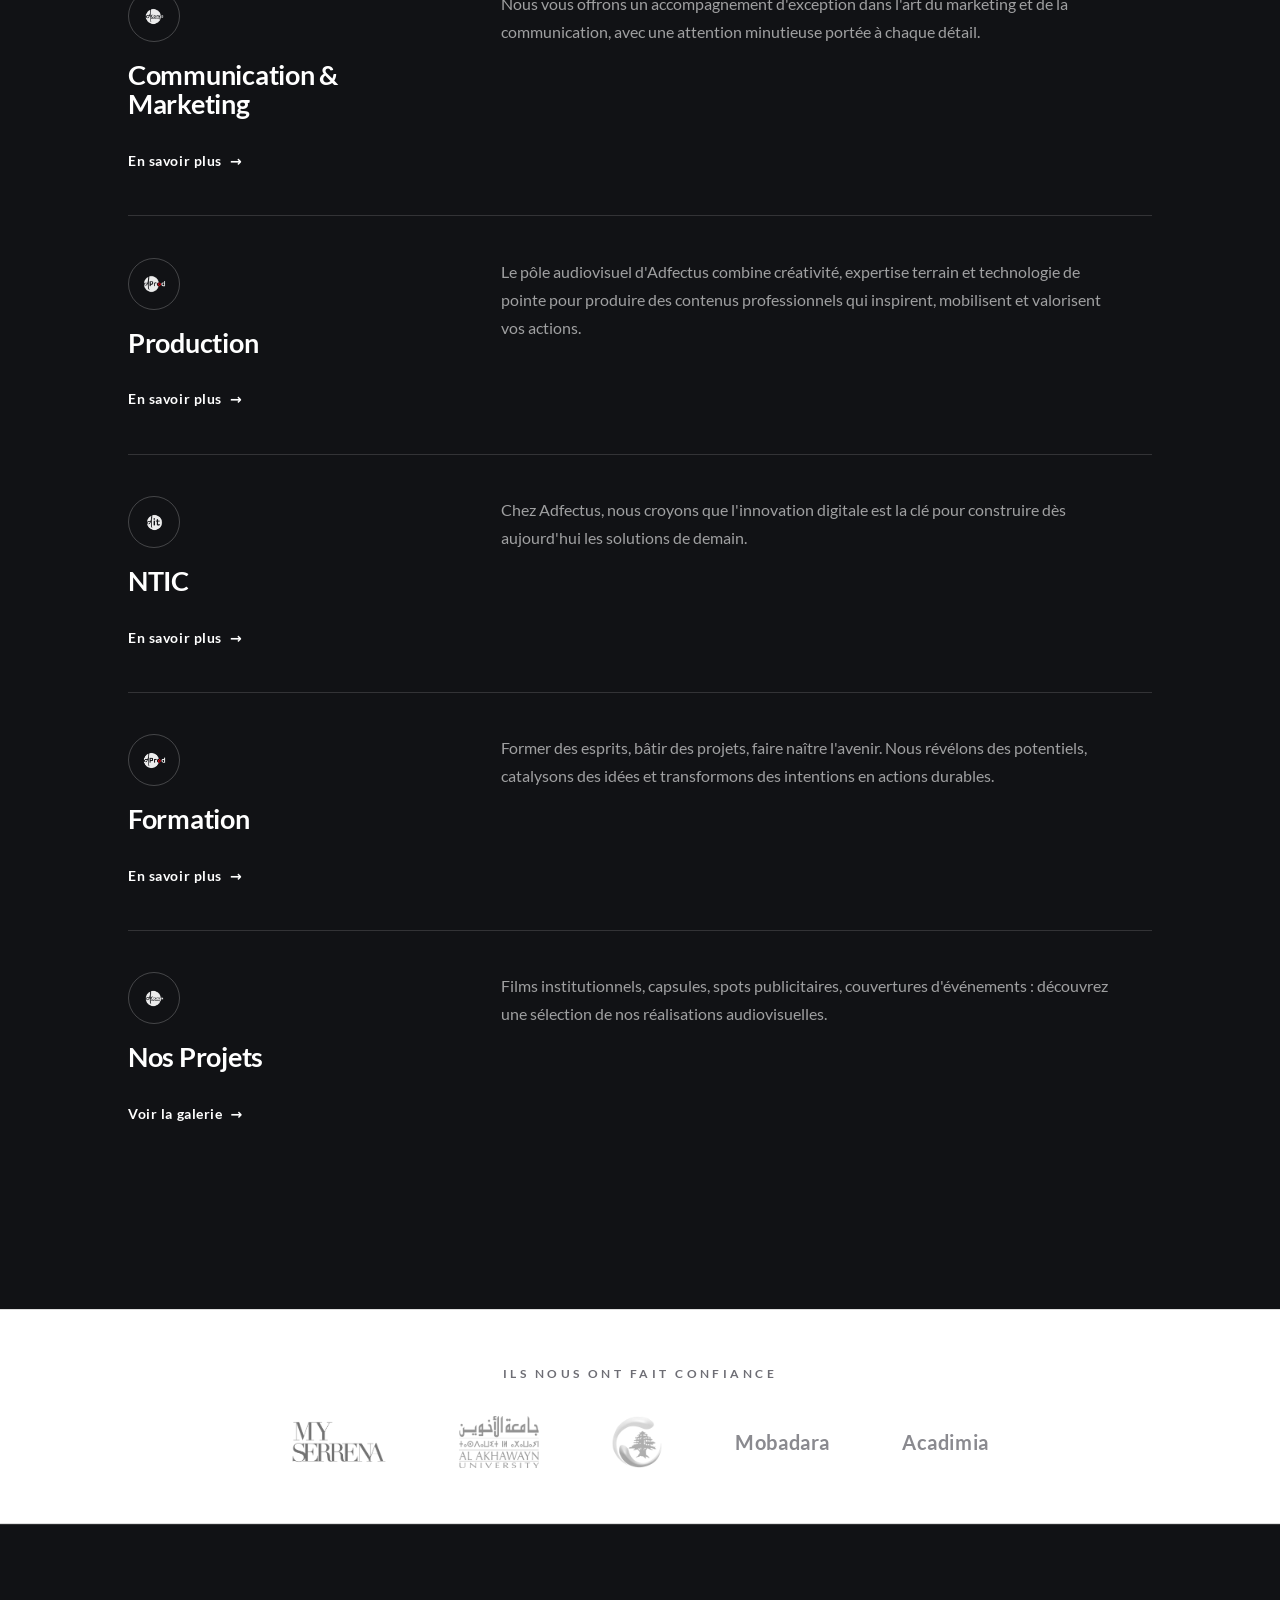
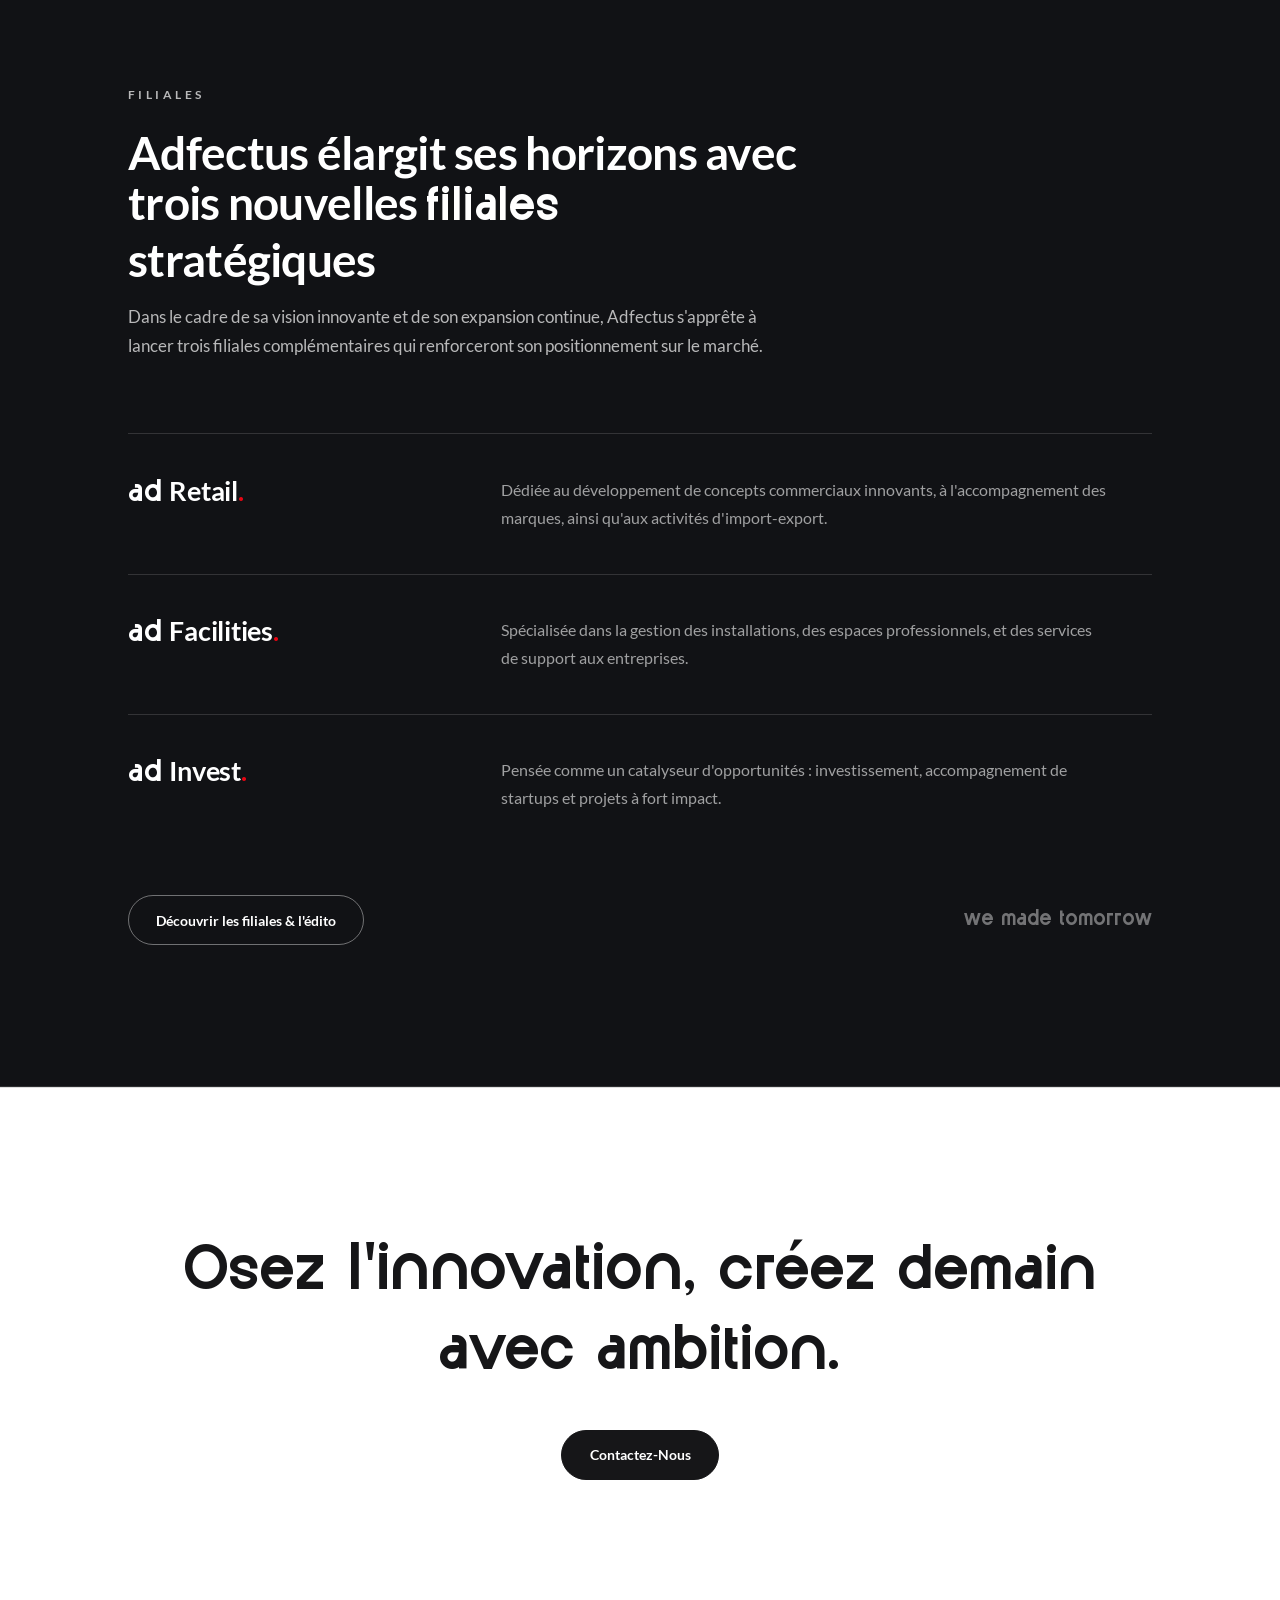
==== commit 4da8f4ce: "Sections dark, logos partenaires, roadmap créative & cache-busting - Nos Services & Filiales (accuei" ====
--- a/index.html
+++ b/index.html
@@ -14,7 +14,7 @@
 <meta property="og:locale" content="fr_FR">
 <link rel="icon" type="image/png" href="assets/img/6_logo-adfectus-elements_plan-de-travail-1-184.png">
 
-<link rel="stylesheet" href="assets/css/style.css">
+<link rel="stylesheet" href="assets/css/style.css?v=1783786210">
 <script type="application/ld+json">
 {
   "@context": "https://schema.org",
@@ -92,40 +92,58 @@
 </section>
 
 
-<section class="section">
+<section class="section section-dark">
   <div class="container">
     <div class="section-head reveal">
       <p class="eyebrow">Nos Services</p>
       <h2>Une approche <em class="emph">360°</em>, de la stratégie à la production</h2>
     </div>
     <div class="grid grid-3">
-      <article class="card reveal">
-        <h3>Consulting</h3>
+      <article class="card svc reveal">
+        <div class="svc-head">
+          <span class="card-mark"><img src="assets/img/0_logo-adfectus-elements-04-194.png" alt="" aria-hidden="true"></span>
+          <h3>Consulting</h3>
+        </div>
         <p>Le pôle consulting d'Adfectus propose un accompagnement stratégique, opérationnel et créatif dans les domaines du marketing, de la communication, du management organisationnel et de l'innovation numérique (NTIC).</p>
         <a class="card-link" href="consulting.html">En savoir plus</a>
       </article>
-      <article class="card reveal">
-        <h3>Communication &amp; Marketing</h3>
+      <article class="card svc reveal">
+        <div class="svc-head">
+          <span class="card-mark"><img src="assets/img/e_logo-adfectus-elements-02-188.png" alt="" aria-hidden="true"></span>
+          <h3>Communication &amp; Marketing</h3>
+        </div>
         <p>Nous vous offrons un accompagnement d'exception dans l'art du marketing et de la communication, avec une attention minutieuse portée à chaque détail.</p>
         <a class="card-link" href="communication.html">En savoir plus</a>
       </article>
-      <article class="card reveal">
-        <h3>Production</h3>
+      <article class="card svc reveal">
+        <div class="svc-head">
+          <span class="card-mark"><img src="assets/img/6_logo-adfectus-elements_plan-de-travail-1-184.png" alt="" aria-hidden="true"></span>
+          <h3>Production</h3>
+        </div>
         <p>Le pôle audiovisuel d'Adfectus combine créativité, expertise terrain et technologie de pointe pour produire des contenus professionnels qui inspirent, mobilisent et valorisent vos actions.</p>
         <a class="card-link" href="production.html">En savoir plus</a>
       </article>
-      <article class="card reveal">
-        <h3>NTIC</h3>
+      <article class="card svc reveal">
+        <div class="svc-head">
+          <span class="card-mark"><img src="assets/img/t_logo-adfectus-elements-03-186.png" alt="" aria-hidden="true"></span>
+          <h3>NTIC</h3>
+        </div>
         <p>Chez Adfectus, nous croyons que l'innovation digitale est la clé pour construire dès aujourd'hui les solutions de demain.</p>
         <a class="card-link" href="ntic.html">En savoir plus</a>
       </article>
-      <article class="card reveal">
-        <h3>Formation</h3>
+      <article class="card svc reveal">
+        <div class="svc-head">
+          <span class="card-mark"><img src="assets/img/h_logo-adfectus-elements_plan-de-travail-1-436.png" alt="" aria-hidden="true"></span>
+          <h3>Formation</h3>
+        </div>
         <p>Former des esprits, bâtir des projets, faire naître l'avenir. Nous révélons des potentiels, catalysons des idées et transformons des intentions en actions durables.</p>
         <a class="card-link" href="formation.html">En savoir plus</a>
       </article>
-      <article class="card reveal">
-        <h3>Nos Projets</h3>
+      <article class="card svc reveal">
+        <div class="svc-head">
+          <span class="card-mark"><img src="assets/img/c_logo-adfectus-elements-02-780.png" alt="" aria-hidden="true"></span>
+          <h3>Nos Projets</h3>
+        </div>
         <p>Films institutionnels, capsules, spots publicitaires, couvertures d'événements : découvrez une sélection de nos réalisations audiovisuelles.</p>
         <a class="card-link" href="projets.html">Voir la galerie</a>
       </article>
@@ -133,20 +151,20 @@
   </div>
 </section>
 
-<section class="partners">
+<section class="partners logo-wall">
   <div class="container">
     <p class="eyebrow reveal" style="justify-content:center">Ils nous ont fait confiance</p>
-    <div class="partners-strip reveal">
-      <span>Myserrena</span>
-      <span>Mobadara</span>
-      <span>Al Akhawayn</span>
-      <span>Acadimia</span>
-      <span>Artisanat &amp; Terroir</span>
-    </div>
-  </div>
-</section>
-
-<section class="section section-alt">
+    <div class="logo-row reveal">
+      <div class="logo-item"><img src="assets/img/partners/myserrena.png" alt="Myserrena" loading="lazy"></div>
+      <div class="logo-item"><img src="assets/img/partners/al-akhawayn.png" alt="Al Akhawayn University" loading="lazy"></div>
+      <div class="logo-item"><img src="assets/img/partners/terroir-pni.png" alt="Produits de Terroir — Parc National d'Ifrane" loading="lazy"></div>
+      <div class="logo-item logo-text"><span>Mobadara</span></div>
+      <div class="logo-item logo-text"><span>Acadimia</span></div>
+    </div>
+  </div>
+</section>
+
+<section class="section section-alt section-dark">
   <div class="container">
     <div class="section-head reveal">
       <p class="eyebrow">Filiales</p>
--- a/assets/css/style.css
+++ b/assets/css/style.css
@@ -286,6 +286,84 @@
 }
 .card-link::after { content: "→"; transition: transform 0.3s ease; }
 .card:hover .card-link::after { transform: translateX(6px); }
+
+/* ---------- Détail logo dans les cartes de services (accueil) ---------- */
+.card.svc .svc-head { display: flex; flex-direction: column; align-items: flex-start; gap: 1.1rem; }
+.card-mark {
+  width: 52px; height: 52px; border-radius: 50%; flex: none;
+  display: flex; align-items: center; justify-content: center;
+  border: 1px solid var(--hairline);
+  transition: border-color 0.4s ease, transform 0.4s cubic-bezier(0.16, 1, 0.3, 1);
+}
+.card.svc:hover .card-mark { border-color: var(--ink); transform: scale(1.05); }
+.card-mark img {
+  width: 58%; height: auto; filter: grayscale(1); opacity: 0.72;
+  transition: filter 0.4s ease, opacity 0.4s ease;
+}
+.card.svc:hover .card-mark img { filter: none; opacity: 1; }
+
+/* ---------- Section services sur fond sombre ---------- */
+.section.section-dark { background: #111215; }
+.section-dark .eyebrow { color: rgba(255, 255, 255, 0.55); }
+.section-dark h2 { color: #fff; }
+.section-dark .section-head p { color: rgba(255, 255, 255, 0.7); }
+.section-dark .card { border-top-color: rgba(255, 255, 255, 0.14); }
+.section-dark .card h3 { color: #fff; }
+.section-dark .card p { color: rgba(255, 255, 255, 0.6); }
+.section-dark .grid:hover .card:not(:hover) { opacity: 0.4; }
+.section-dark .card-link { color: #fff; }
+.section-dark .card-mark { border-color: rgba(255, 255, 255, 0.22); }
+.section-dark .card.svc:hover .card-mark { border-color: #fff; }
+.section-dark .card-mark img { filter: none; opacity: 0.92; }
+.section-dark .card.svc:hover .card-mark img { opacity: 1; }
+.section-dark.section-alt { border-color: rgba(255, 255, 255, 0.12); }
+.section-dark .card ul li { color: rgba(255, 255, 255, 0.6); border-bottom-color: rgba(255, 255, 255, 0.08); }
+.section-dark .btn-ghost { color: #fff; border-color: rgba(255, 255, 255, 0.4); }
+.section-dark .btn-ghost:hover { border-color: #fff; }
+.section-dark .script-note { color: rgba(255, 255, 255, 0.55); }
+
+/* ---------- Mur de logos partenaires (accueil) ---------- */
+.logo-wall { padding: clamp(3rem, 6vw, 4.5rem) 0; }
+.logo-row {
+  display: flex; flex-wrap: wrap; align-items: center; justify-content: center;
+  gap: clamp(2rem, 6vw, 4.5rem); margin-top: 2rem;
+}
+.logo-item { display: flex; align-items: center; justify-content: center; height: 52px; }
+.logo-item img {
+  max-height: 52px; max-width: 160px; width: auto; object-fit: contain;
+  filter: grayscale(1); opacity: 0.55;
+  transition: filter 0.4s ease, opacity 0.4s ease, transform 0.4s ease;
+}
+.logo-item img:hover { filter: none; opacity: 1; transform: scale(1.04); }
+.logo-text span {
+  font-family: var(--font-body); font-weight: 700; font-size: 1.25rem;
+  letter-spacing: 0.03em; color: var(--muted); opacity: 0.8;
+  transition: color 0.3s ease, opacity 0.3s ease;
+}
+.logo-text:hover span { color: var(--ink); opacity: 1; }
+
+/* ---------- Roadmap créative (communication) ---------- */
+.roadmap { list-style: none; position: relative; max-width: 46rem; }
+.roadmap::before {
+  content: ""; position: absolute; left: 27px; top: 34px; bottom: 34px; width: 2px;
+  background: var(--hairline);
+}
+.roadmap-step {
+  position: relative; display: grid; grid-template-columns: 56px 1fr;
+  align-items: start; gap: 1.8rem; padding: 1.4rem 0;
+}
+.rm-node {
+  position: relative; z-index: 1;
+  width: 56px; height: 56px; border-radius: 50%;
+  display: flex; align-items: center; justify-content: center;
+  background: #fff; border: 1px solid var(--hairline);
+  font-family: var(--font-display); font-weight: 400; font-size: 1.1rem; color: var(--ink);
+  transition: border-color 0.4s ease, color 0.4s ease, transform 0.45s cubic-bezier(0.16, 1, 0.3, 1);
+}
+.roadmap-step:hover .rm-node { border-color: #e60613; color: #e60613; transform: scale(1.06); }
+.rm-body { padding-top: 0.35rem; }
+.rm-body h3 { font-size: clamp(1.2rem, 2.4vw, 1.6rem); letter-spacing: -0.01em; }
+.rm-body p { margin-top: 0.5rem; font-size: 0.98rem; max-width: 34rem; }
 
 /* ---------- Partenaires ---------- */
 .partners { padding: 3.4rem 0; border-block: 1px solid var(--hairline); text-align: center; }
@@ -487,6 +565,16 @@
   display: flex; justify-content: space-between; flex-wrap: wrap; gap: 1rem;
   font-size: 0.82rem; color: var(--muted);
 }
+
+/* ---------- Footer sombre ---------- */
+.site-footer { background: #111215; border-top-color: rgba(255, 255, 255, 0.1); }
+.footer-brand img { filter: invert(1) brightness(1.6); }
+.footer-grid h4 { color: rgba(255, 255, 255, 0.5); }
+.footer-grid a, .footer-grid p { color: rgba(255, 255, 255, 0.6); }
+.footer-grid a:hover { color: #fff; }
+.footer-mega-line { color: #fff; }
+.footer-mega-sub { color: rgba(255, 255, 255, 0.55); }
+.footer-bottom { border-top-color: rgba(255, 255, 255, 0.12); color: rgba(255, 255, 255, 0.55); }
 
 /* ---------- Apparition douce au scroll ---------- */
 .reveal {
@@ -534,6 +622,9 @@
   .burger { display: block; }
   .form-grid, .photo-mosaic, .video-grid { grid-template-columns: 1fr; }
   .footer-grid { grid-template-columns: 1fr; }
+  .roadmap::before { left: 22px; }
+  .roadmap-step { grid-template-columns: 46px 1fr; gap: 1.2rem; }
+  .rm-node { width: 46px; height: 46px; font-size: 0.98rem; }
   .hero { min-height: 86vh; }
   .agenda { padding: 2.4rem 1.5rem 2.4rem 2.8rem; }
   .agenda-photo { width: 104px; margin-left: 1.2rem; }
